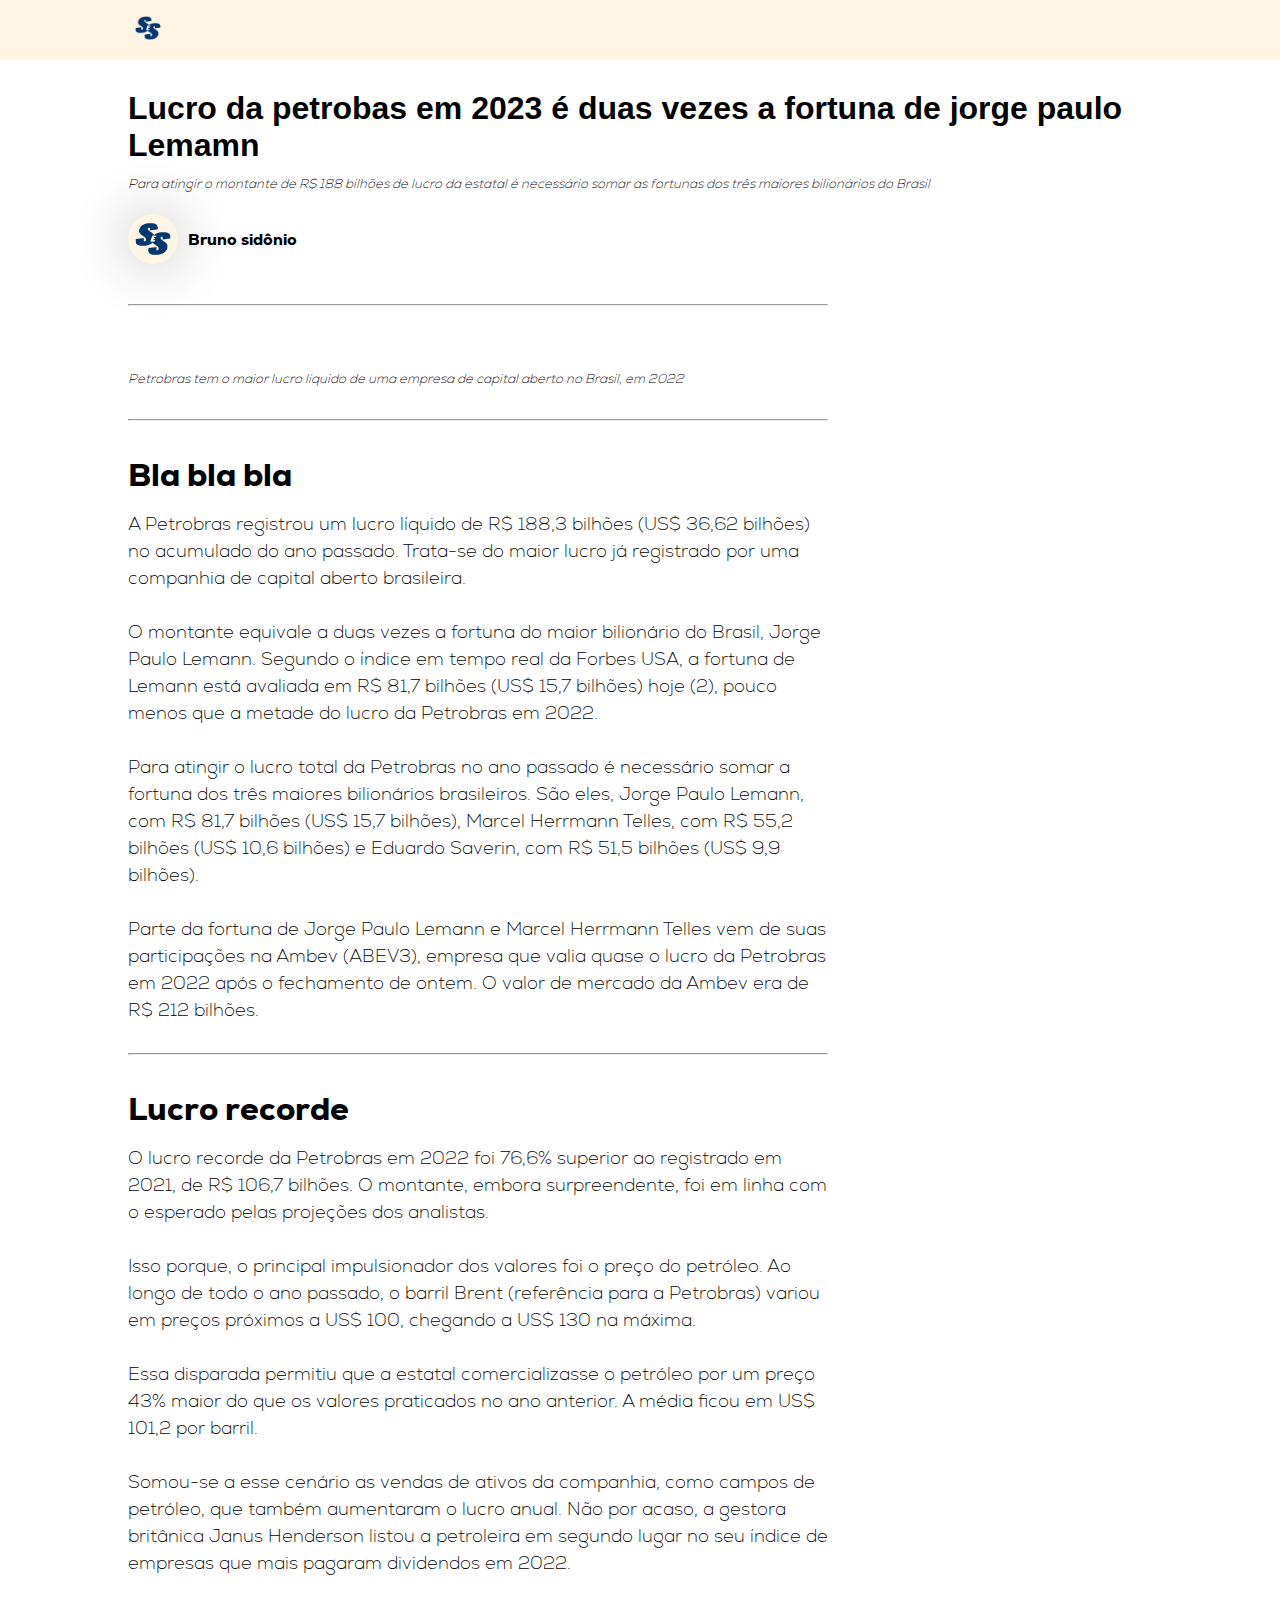
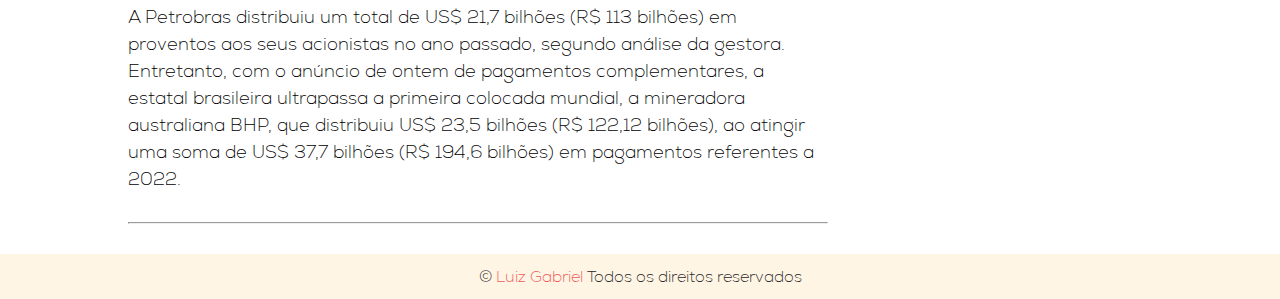
==== html/artigo.html @ 41ec2cf1 "otimizando a área principal e criando o layout para artigo" ====
<!DOCTYPE html>
<html lang="pt-br">
<head>
  <meta charset="UTF-8">
  <meta http-equiv="X-UA-Compatible" content="IE=edge">
  <meta name="viewport" content="width=device-width, initial-scale=1.0">
  <link rel="stylesheet" href="/css/config.css">
  <link rel="stylesheet" href="/css/artigo.css">
  <link rel="shortcut icon" href="/img/logo-sest-senat.webp" type="image/x-icon">
  <title>Artigo</title>
</head>
<body>
  <header>
    <nav class="header-nav">
      <a class="header-img" href="/index.html"><img src="/img/logo-sest-senat.webp" alt=""></a>
    </nav>
  </header>
<main class="conteudo">
<div class="container">
  <h1>Lucro da petrobas em 2023 é duas vezes a fortuna de jorge paulo Lemamn</h1>
  <p>Para atingir o montante de R$ 188 bilhões de lucro da estatal é necessário somar as fortunas dos três maiores bilionários do Brasil</p>
  <div class="container-autor">
    <img src="/img/logo-sest-senat.webp" alt="logo do sest senat">
    <h2>Bruno sidônio</h2>
    
  </div>
  <hr>
  <figure class="container-poster">
    <img src="https://s2.glbimg.com/KmBbpy1RwcaPRhqRWg4CRvaP5-E=/0x0:640x360/984x0/smart/filters:strip_icc()/i.s3.glbimg.com/v1/AUTH_59edd422c0c84a879bd37670ae4f538a/internal_photos/bs/2022/L/0/T9UbQERd2P1JPvUWSC7Q/thumbnail-image004.jpg" alt="">
    <figcaption>Petrobras tem o maior lucro líquido de uma empresa de capital aberto no Brasil, em 2022
    </figcaption>
  </figure>
  <hr>
  <div class="container-word">
    <article>
      <h2>Bla bla bla</h2>
      <p>
        A Petrobras registrou um lucro líquido de R$ 188,3 bilhões (US$ 36,62 bilhões) no acumulado do ano passado. Trata-se do maior lucro já registrado por uma companhia de capital aberto brasileira. <br> <br>
  
        O montante equivale a duas vezes a fortuna do maior bilionário do Brasil, Jorge Paulo Lemann. Segundo o índice em tempo real da Forbes USA, a fortuna de Lemann está avaliada em R$ 81,7 bilhões (US$ 15,7 bilhões) hoje (2), pouco menos que a metade do lucro da Petrobras em 2022. <br> <br>
  
        Para atingir o lucro total da Petrobras no ano passado é necessário somar a fortuna dos três maiores bilionários brasileiros. São eles, Jorge Paulo Lemann, com R$ 81,7 bilhões (US$ 15,7 bilhões), Marcel Herrmann Telles, com R$ 55,2 bilhões (US$ 10,6 bilhões) e Eduardo Saverin, com R$ 51,5 bilhões (US$ 9,9 bilhões). <br> <br>
  
        Parte da fortuna de Jorge Paulo Lemann e Marcel Herrmann Telles vem de suas participações na Ambev (ABEV3), empresa que valia quase o lucro da Petrobras em 2022 após o fechamento de ontem. O valor de mercado da Ambev era de R$ 212 bilhões.
      </p>
    </article>
    <hr>
    <article>
      <h2>Lucro recorde</h2>
      <p>O lucro recorde da Petrobras em 2022 foi 76,6% superior ao registrado em 2021, de R$ 106,7 bilhões. O montante, embora surpreendente, foi em linha com o esperado pelas projeções dos analistas. <br> <br>

        Isso porque, o principal impulsionador dos valores foi o preço do petróleo. Ao longo de todo o ano passado, o barril Brent (referência para a Petrobras) variou em preços próximos a US$ 100, chegando a US$ 130 na máxima. <br> <br>
        
        Essa disparada permitiu que a estatal comercializasse o petróleo por um preço 43% maior do que os valores praticados no ano anterior. A média ficou em US$ 101,2 por barril. <br> <br>
        
        Somou-se a esse cenário as vendas de ativos da companhia, como campos de petróleo, que também aumentaram o lucro anual. Não por acaso, a gestora britânica Janus Henderson listou a petroleira em segundo lugar no seu índice de empresas que mais pagaram dividendos em 2022. <br> <br>
        
        A Petrobras distribuiu um total de US$ 21,7 bilhões (R$ 113 bilhões) em proventos aos seus acionistas no ano passado, segundo análise da gestora. Entretanto, com o anúncio de ontem de pagamentos complementares, a estatal brasileira ultrapassa a primeira colocada mundial, a mineradora australiana BHP, que distribuiu US$ 23,5 bilhões (R$ 122,12 bilhões), ao atingir uma soma de US$ 37,7 bilhões (R$ 194,6 bilhões) em pagamentos referentes a 2022.
        </p>
        <hr>
    </article>

  </div>
</div>
</main>
<footer>
  <div>
      <p>© <a href="#">Luiz Gabriel</a> Todos os direitos reservados</p>
  </div>
</footer>
</body>
</html>
---- css/config.css ----
* {
    margin: 0;
    padding: 0;
    box-sizing: border-box; }
  
  body {
    background: #fff;
    font-family: 'Roboto', sans-serif;
    height: 100vh;
    word-wrap: break-word;
    overflow-wrap: break-word;
  }
  @font-face {
    font-family: 'Nexa-thin';
    src: url('/font/Nexa-ExtraLight.ttf') format("truetype");
    font-weight: 400;
}
@font-face {
    font-family: 'Nexa';
    src:  url('/font/Nexa-Heavy.ttf') format('truetype');
}
h2{
  font-family: "Nexa";
}
p{
  font-family: "Nexa-thin";
}
  
.text-center {
    text-align: center; }
  
  .text-right {
    text-align: right; }
  
  .text-muted {
    color: #777; }
  
  .cursor-pointer {
    cursor: pointer; }
  
  .disable-selection {
    -moz-user-select: none;
    /* Firefox */
    -ms-user-select: none;
    /* Internet Explorer */
    -khtml-user-select: none;
    /* KHTML browsers (e.g. Konqueror) */
    -webkit-user-select: none;
    /* Chrome, Safari, and Opera */
    -webkit-touch-callout: none;
    /* Disable Android and iOS callouts*/ }
    footer{
        margin: 0 auto;
        width: 100%;
        background-color: #fff;
        padding: 10px;
      }
      footer div{
        width: 80%;
        margin: 0 auto;
      
      }
      footer p{
        text-align: center;
        color: #252525;
      }
      footer p a{
        color: #737373;
        text-decoration: none;
      }
      
    @media(max-width: 500px){
        .calendar{
          flex-direction: column-reverse;
          transform: scale(0.9, 0.9);
        }
        .calendar .calendar-month li{
          font-size: 10px;
        }
        #frase{
            font-size: 2em; 
        }
        .container-section{
          flex-direction: column;
        }
        .section-conteudo{
          margin: 20px 0 0 0 ;
        }
        header{
          background-attachment: inherit;
        }
        section{
          background-attachment: inherit;
        }
        header{

        }
        section:nth-of-type(2){
          background: url("/img/camp-senat-responsive.png") center center;
          background-size: cover;
          background-repeat: no-repeat;
          background-attachment: fixed;
        }
        section:nth-of-type(4){
          background: url("/img/trás-senat-responsive.png") center center;
          background-size: cover;
          background-repeat: no-repeat;
          background-attachment: fixed;

        }
        section:nth-of-type(6){
          background: url("/img/sala-senat-responsive.png") center center;
          background-size: cover;
          background-repeat: no-repeat;
          background-attachment: fixed;

        }
      }
---- css/artigo.css ----
:root{
  --cor-principal: #252525;
  --cor-secundária: #FFF5E4;
  --cor-de-impacto: #F05454;
}
hr{
  max-width: 700px;
}
header{
 margin: 0 auto;
 background-color: var(--cor-secundária);
}
.header-nav{
  width: 80%;
  height: 60px;
  margin: 0 auto;
  display: grid;
  justify-items: left;
  align-items: center;
}
.header-img img{
  max-width: 40px;
  height: auto; 
  border-radius: 50%;
  padding: 7px;
}
.conteudo{
  width: 100%;
  display: grid;
  justify-items: center;
}
.container{
  max-width: 80%;
  margin-top: 30px;
}
.container h1{
  font-size: 2em;
}
.container > p{
  font-size: 0.8em;
  margin: 10px 0;
  font-style: italic;
}
.container-autor{
  display: flex;
  align-items: center;
  padding: 10px 0;
  margin-bottom: 10px;
}
.container-autor img{
  max-width: 50px;
  height: auto;
  background: var(--cor-secundária);
  box-shadow: 0 0 55px #25252550;
  border-radius: 50%;
  padding: 7px; 
}
.container-autor h2{
  margin-left: 10px;
  font-size: 1em;
}
.container-poster{
  margin: 10px 0;
  max-width: 700px;
}
.container-poster img{
  width: 100%;
  height: auto;
  box-shadow: 0 0 50px #25252530;
  border-radius: 5px;
}
.container-poster figcaption{
  font-family: "Nexa-thin";
  font-size: 0.8em;
  margin: 15px 0;
  font-style: italic;
}
.container-word{
  max-width: 700px;
}
.container-word > article{
  margin: 30px 0;
}
.container-word > article h2{
  margin: 10px 0;
  font-size: 2em;
}
.container-word > article p{
  font-size: 1.125em;
}
.container  hr{
  margin: 30px 0;
}
footer{
  background-color: var(--cor-secundária);
}
footer p{
  color: var(--cor-principal);
  max-width: 500px;
  margin: 0 auto;
  height: auto;
  
}
footer p a{
  color: var(--cor-de-impacto);
}
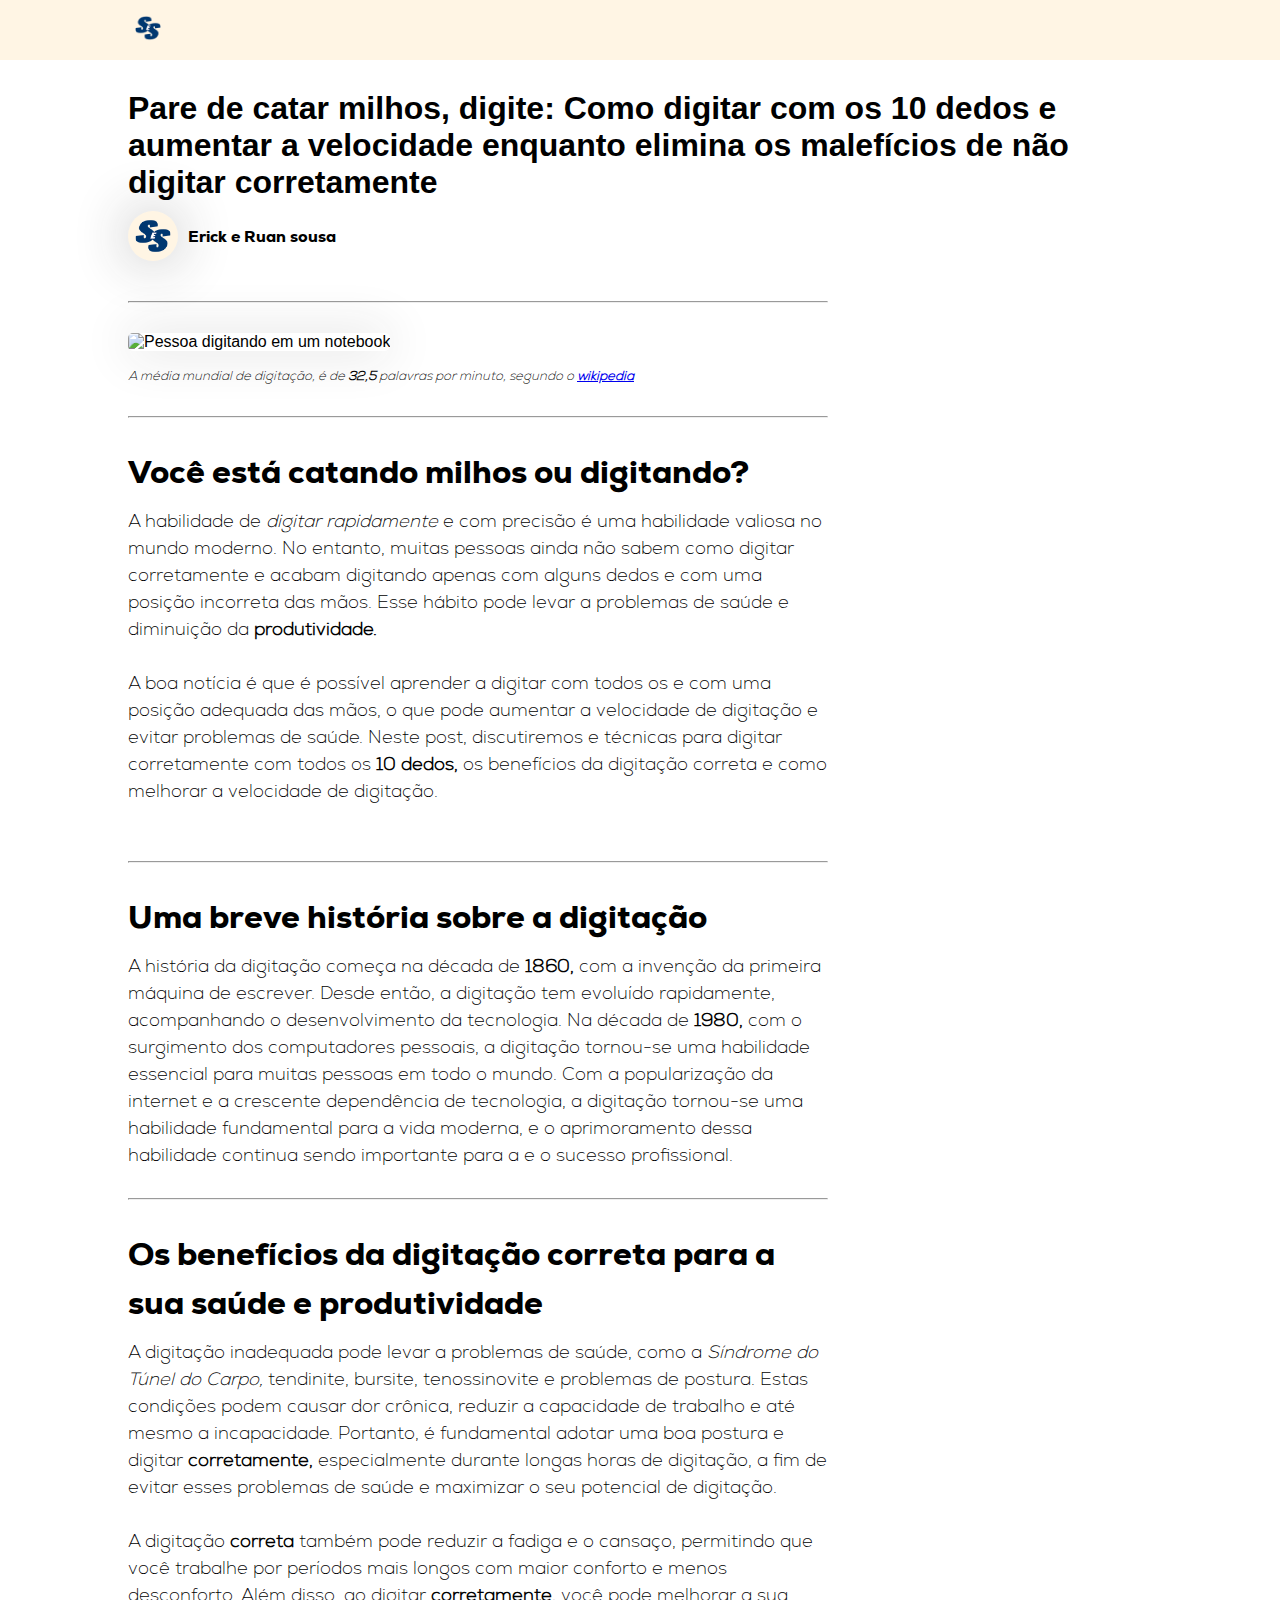
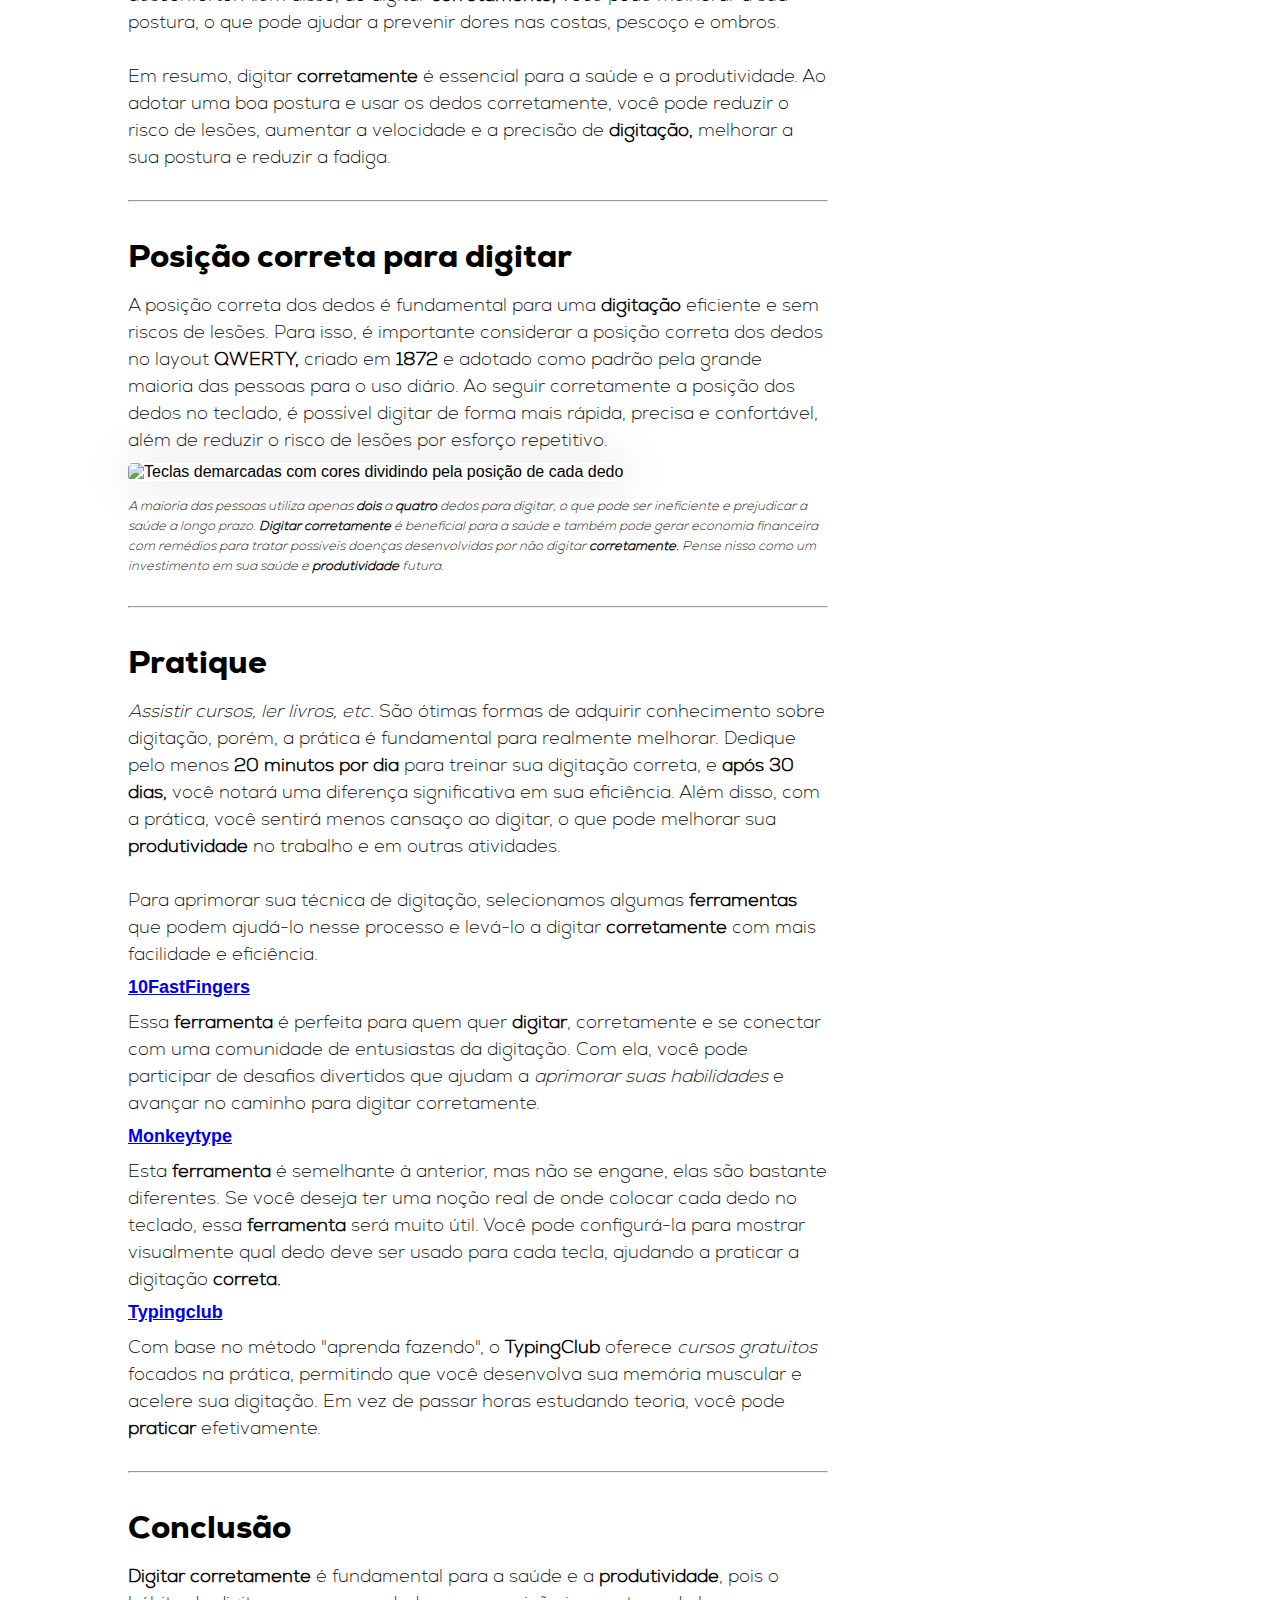
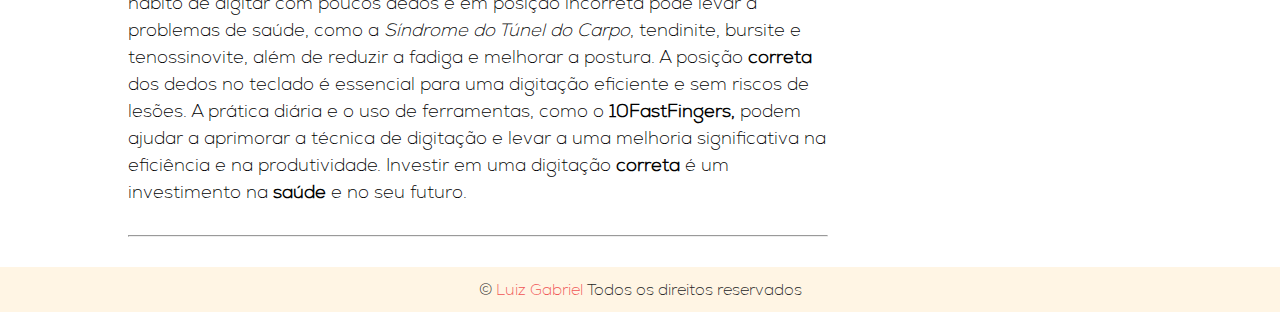
==== commit 237fa0d0: "adicionado conteúdo dos artigos" ====
--- a/html/artigo.html
+++ b/html/artigo.html
@@ -17,55 +17,87 @@
   </header>
 <main class="conteudo">
 <div class="container">
-  <h1>Lucro da petrobas em 2023 é duas vezes a fortuna de jorge paulo Lemamn</h1>
-  <p>Para atingir o montante de R$ 188 bilhões de lucro da estatal é necessário somar as fortunas dos três maiores bilionários do Brasil</p>
+  <h1>Pare de catar milhos, digite: Como digitar com os 10 dedos e aumentar a velocidade enquanto elimina os malefícios de não digitar corretamente</h1>
   <div class="container-autor">
     <img src="/img/logo-sest-senat.webp" alt="logo do sest senat">
-    <h2>Bruno sidônio</h2>
+    <h2>Erick e Ruan sousa</h2>
     
   </div>
   <hr>
   <figure class="container-poster">
-    <img src="https://s2.glbimg.com/KmBbpy1RwcaPRhqRWg4CRvaP5-E=/0x0:640x360/984x0/smart/filters:strip_icc()/i.s3.glbimg.com/v1/AUTH_59edd422c0c84a879bd37670ae4f538a/internal_photos/bs/2022/L/0/T9UbQERd2P1JPvUWSC7Q/thumbnail-image004.jpg" alt="">
-    <figcaption>Petrobras tem o maior lucro líquido de uma empresa de capital aberto no Brasil, em 2022
+    <img src="https://images.unsplash.com/photo-1484522676511-0f51cc572bb0?ixlib=rb-4.0.3&ixid=MnwxMjA3fDB8MHxwaG90by1wYWdlfHx8fGVufDB8fHx8&auto=format&fit=crop&w=871&q=80" alt="Pessoa digitando em um notebook">
+    <figcaption>A média mundial de digitação, é de <strong>32,5</strong> palavras por minuto, segundo o <a target="_blank" href="https://en.wikipedia.org/wiki/Words_per_minute"><strong>wikipedia</strong></a>
     </figcaption>
   </figure>
   <hr>
   <div class="container-word">
     <article>
-      <h2>Bla bla bla</h2>
+      <h2>Você está catando milhos ou digitando?</h2>
       <p>
-        A Petrobras registrou um lucro líquido de R$ 188,3 bilhões (US$ 36,62 bilhões) no acumulado do ano passado. Trata-se do maior lucro já registrado por uma companhia de capital aberto brasileira. <br> <br>
+        A habilidade de <i>digitar rapidamente</i> e com precisão é uma habilidade valiosa no mundo moderno. No entanto, muitas pessoas ainda não sabem como digitar corretamente e acabam digitando apenas com alguns dedos e com uma posição incorreta das mãos. Esse hábito pode levar a problemas de saúde e diminuição da <strong>produtividade.</strong> <br> <br>
   
-        O montante equivale a duas vezes a fortuna do maior bilionário do Brasil, Jorge Paulo Lemann. Segundo o índice em tempo real da Forbes USA, a fortuna de Lemann está avaliada em R$ 81,7 bilhões (US$ 15,7 bilhões) hoje (2), pouco menos que a metade do lucro da Petrobras em 2022. <br> <br>
-  
-        Para atingir o lucro total da Petrobras no ano passado é necessário somar a fortuna dos três maiores bilionários brasileiros. São eles, Jorge Paulo Lemann, com R$ 81,7 bilhões (US$ 15,7 bilhões), Marcel Herrmann Telles, com R$ 55,2 bilhões (US$ 10,6 bilhões) e Eduardo Saverin, com R$ 51,5 bilhões (US$ 9,9 bilhões). <br> <br>
-  
-        Parte da fortuna de Jorge Paulo Lemann e Marcel Herrmann Telles vem de suas participações na Ambev (ABEV3), empresa que valia quase o lucro da Petrobras em 2022 após o fechamento de ontem. O valor de mercado da Ambev era de R$ 212 bilhões.
+        A boa notícia é que é possível aprender a digitar <strong></strong> com todos os <strong></strong> e com uma posição adequada das mãos, o que pode aumentar a velocidade de digitação e evitar problemas de saúde. Neste post, discutiremos <strong></strong> e técnicas para digitar corretamente com todos os <strong>10 dedos,</strong> os benefícios da digitação correta e como melhorar a velocidade de digitação.<br> <br>
       </p>
     </article>
     <hr>
     <article>
-      <h2>Lucro recorde</h2>
-      <p>O lucro recorde da Petrobras em 2022 foi 76,6% superior ao registrado em 2021, de R$ 106,7 bilhões. O montante, embora surpreendente, foi em linha com o esperado pelas projeções dos analistas. <br> <br>
-
-        Isso porque, o principal impulsionador dos valores foi o preço do petróleo. Ao longo de todo o ano passado, o barril Brent (referência para a Petrobras) variou em preços próximos a US$ 100, chegando a US$ 130 na máxima. <br> <br>
-        
-        Essa disparada permitiu que a estatal comercializasse o petróleo por um preço 43% maior do que os valores praticados no ano anterior. A média ficou em US$ 101,2 por barril. <br> <br>
-        
-        Somou-se a esse cenário as vendas de ativos da companhia, como campos de petróleo, que também aumentaram o lucro anual. Não por acaso, a gestora britânica Janus Henderson listou a petroleira em segundo lugar no seu índice de empresas que mais pagaram dividendos em 2022. <br> <br>
-        
-        A Petrobras distribuiu um total de US$ 21,7 bilhões (R$ 113 bilhões) em proventos aos seus acionistas no ano passado, segundo análise da gestora. Entretanto, com o anúncio de ontem de pagamentos complementares, a estatal brasileira ultrapassa a primeira colocada mundial, a mineradora australiana BHP, que distribuiu US$ 23,5 bilhões (R$ 122,12 bilhões), ao atingir uma soma de US$ 37,7 bilhões (R$ 194,6 bilhões) em pagamentos referentes a 2022.
+      <h2>Uma breve história sobre a digitação</h2>
+      <p>A história da digitação começa na década de <strong>1860,</strong> com a invenção da primeira máquina de escrever. Desde então, a digitação tem evoluído rapidamente, acompanhando o desenvolvimento da tecnologia. Na década de <strong>1980,</strong> com o surgimento dos computadores pessoais, a digitação tornou-se uma habilidade essencial para muitas pessoas em todo o mundo. Com a popularização da internet e a crescente dependência de tecnologia, a digitação tornou-se uma habilidade fundamental para a vida moderna, e o aprimoramento dessa habilidade continua sendo importante para a <strong></strong> e o sucesso profissional.
         </p>
         <hr>
     </article>
+    <article>
+      <h2>Os benefícios da digitação correta para a sua saúde e produtividade</h2>
+      <p>
+        A digitação inadequada pode levar a problemas de saúde, como a <i>Síndrome do Túnel do Carpo,</i> tendinite, bursite, tenossinovite e problemas de postura. Estas condições podem causar dor crônica, reduzir a capacidade de trabalho e até mesmo a incapacidade. Portanto, é fundamental adotar uma boa postura e digitar <strong>corretamente,</strong> especialmente durante longas horas de digitação, a fim de evitar esses problemas de saúde e maximizar o seu potencial de digitação.<br> <br>
+  
+        A digitação <strong>correta</strong> também pode reduzir a fadiga e o cansaço, permitindo que você trabalhe por períodos mais longos com maior conforto e menos desconforto. Além disso, ao digitar <strong>corretamente,</strong> você pode melhorar a sua postura, o que pode ajudar a prevenir dores nas costas, pescoço e ombros.<br> <br>
 
+        Em resumo, digitar <strong>corretamente</strong> é essencial para a saúde e a produtividade. Ao adotar uma boa postura e usar os dedos corretamente, você pode reduzir o risco de lesões, aumentar a velocidade e a precisão de <strong>digitação,</strong> melhorar a sua postura e reduzir a fadiga.
+      </p>
+    </article>
+    <hr>
+    <article>
+      <h2>Posição correta para digitar</h2>
+      <p>A posição correta dos dedos é fundamental para uma <strong>digitação</strong> eficiente e sem riscos de lesões. Para isso, é importante considerar a posição correta dos dedos no layout <strong>QWERTY,</strong> criado em <strong>1872</strong> e adotado como padrão pela grande maioria das pessoas para o uso diário. Ao seguir corretamente a posição dos dedos no teclado, é possível digitar de forma mais rápida, precisa e confortável, além de reduzir o risco de lesões por esforço repetitivo.
+        </p>
+        <figure class="container-poster">
+          <img src="https://t2.uc.ltmcdn.com/pt/posts/5/1/9/como_digitar_mais_rapido_no_teclado_24915_paso_2_600.jpg" alt="Teclas demarcadas com cores dividindo pela posição de cada dedo">
+          <figcaption>A maioria das pessoas utiliza apenas <strong>dois</strong> a <strong>quatro</strong> dedos para digitar, o que pode ser ineficiente e prejudicar a saúde a longo prazo. <strong>Digitar corretamente</strong> é beneficial para a saúde e também pode gerar economia financeira com remédios para tratar possíveis doenças desenvolvidas por não digitar <strong>corretamente.</strong> Pense nisso como um investimento em sua saúde e <strong>produtividade</strong> futura.
+          </figcaption>
+        </figure>
+        <hr>
+    </article>
+    <article>
+      <h2>Pratique</h2>
+      <p><i>Assistir cursos, ler livros, etc.</i> São ótimas formas de adquirir conhecimento sobre digitação, porém, a prática é fundamental para realmente melhorar. Dedique pelo menos <strong>20 minutos por dia</strong> para treinar sua digitação correta, e <strong>após 30 dias,</strong> você notará uma diferença significativa em sua eficiência. Além disso, com a prática, você sentirá menos cansaço ao digitar, o que pode melhorar sua <strong>produtividade</strong> no trabalho e em outras atividades. <br> <br>
+        Para aprimorar sua técnica de digitação, selecionamos algumas <strong>ferramentas</strong> que podem ajudá-lo nesse processo e levá-lo a digitar <strong>corretamente</strong> com mais facilidade e eficiência.
+        </p>
+        <div class="ferramentas"> 
+        <h3><a target="_blank" href="https://10fastfingers.com/">10FastFingers</a></h3>
+        <p>Essa <strong>ferramenta</strong> é perfeita para quem quer <strong>digitar</strong>, corretamente e se conectar com uma comunidade de entusiastas da digitação. Com ela, você pode participar de desafios divertidos que ajudam a <i>aprimorar suas habilidades</i> e avançar no caminho para digitar corretamente.</p>
+
+        <h3><a target="_blank" href="https://monkeytype.com/">Monkeytype</a></h3>
+        <p>Esta <strong>ferramenta</strong> é semelhante à anterior, mas não se engane, elas são bastante diferentes. Se você deseja ter uma noção real de onde colocar cada dedo no teclado, essa <strong>ferramenta</strong> será muito útil. Você pode configurá-la para mostrar visualmente qual dedo deve ser usado para cada tecla, ajudando a praticar a digitação <strong>correta.</strong></p>
+
+        <h3><a target="_blank" href="https://www.edclub.com/sportal/">Typingclub</a></h3>
+        <p>Com base no método "aprenda fazendo", o <strong>TypingClub</strong> oferece <i>cursos gratuitos</i> focados na prática, permitindo que você desenvolva sua memória muscular e acelere sua digitação. Em vez de passar horas estudando teoria, você pode <strong>praticar</strong> efetivamente.</p>
+      </div>
+        <hr>
+    </article>
+    <article>
+      <article>
+        <h2>Conclusão</h2>
+        <p><strong>Digitar corretamente</strong> é fundamental para a saúde e a <strong>produtividade</strong>, pois o hábito de digitar com poucos dedos e em posição incorreta pode levar a problemas de saúde, como a <i>Síndrome do Túnel do Carpo</i>, tendinite, bursite e tenossinovite, além de reduzir a fadiga e melhorar a postura. A posição <strong>correta</strong> dos dedos no teclado é essencial para uma digitação eficiente e sem riscos de lesões. A prática diária e o uso de ferramentas, como o <strong>10FastFingers,</strong> podem ajudar a aprimorar a técnica de digitação e levar a uma melhoria significativa na eficiência e na produtividade. Investir em uma digitação <strong>correta</strong> é um investimento na <strong>saúde</strong> e no seu futuro.
+          </p>
+          <hr>
+      </article>
   </div>
 </div>
 </main>
 <footer>
   <div>
-      <p>© <a href="#">Luiz Gabriel</a> Todos os direitos reservados</p>
+      <p>© <a href="/html/luiz.html">Luiz Gabriel</a> Todos os direitos reservados</p>
   </div>
 </footer>
 </body>
--- a/css/config.css
+++ b/css/config.css
@@ -1,3 +1,10 @@
+:root{
+  --cor-principal: #252525;
+  --cor-secundária: #FFF5E4;
+  --cor-de-impacto: #F05454;
+  --font--principal: "Nexa";
+  --font--secundaria: "Nexa-thin"
+}
 * {
     margin: 0;
     padding: 0;
@@ -25,7 +32,7 @@
 p{
   font-family: "Nexa-thin";
 }
-  
+
 .text-center {
     text-align: center; }
   
@@ -68,6 +75,9 @@
         color: #737373;
         text-decoration: none;
       }
+      footer p a:hover{
+        color: var(--cor-de-impacto);
+      }
       
     @media(max-width: 500px){
         .calendar{
@@ -78,7 +88,7 @@
           font-size: 10px;
         }
         #frase{
-            font-size: 2em; 
+            font-size: 1.5em; 
         }
         .container-section{
           flex-direction: column;
@@ -115,4 +125,16 @@
           background-attachment: fixed;
 
         }
-      }  +      } 
+      @media(max-width: 350px){
+        section:nth-of-type(2){
+          background-attachment: inherit;
+
+        }
+        section:nth-of-type(4){
+          background-attachment: inherit;
+        }
+        section:nth-of-type(6){
+          background-attachment: inherit;
+        }
+      }--- a/css/artigo.css
+++ b/css/artigo.css
@@ -7,23 +7,24 @@
   max-width: 700px;
 }
 header{
- margin: 0 auto;
- background-color: var(--cor-secundária);
-}
-.header-nav{
-  width: 80%;
-  height: 60px;
   margin: 0 auto;
-  display: grid;
-  justify-items: left;
-  align-items: center;
-}
-.header-img img{
-  max-width: 40px;
-  height: auto; 
-  border-radius: 50%;
-  padding: 7px;
-}
+  background-color: var(--cor-secundária);
+ }
+ .header-nav{
+   width: 80%;
+   height: 60px;
+   margin: 0 auto;
+   display: grid;
+   justify-items: left;
+   align-items: center;
+ }
+ .header-img img{
+   max-width: 40px;
+   height: auto; 
+   border-radius: 50%;
+   padding: 7px;
+ }
+   
 .conteudo{
   width: 100%;
   display: grid;
@@ -85,6 +86,10 @@
   margin: 10px 0;
   font-size: 2em;
 }
+.container-word > article h3{
+  margin: 10px 0;
+  font-size: 1.125em;
+}
 .container-word > article p{
   font-size: 1.125em;
 }
